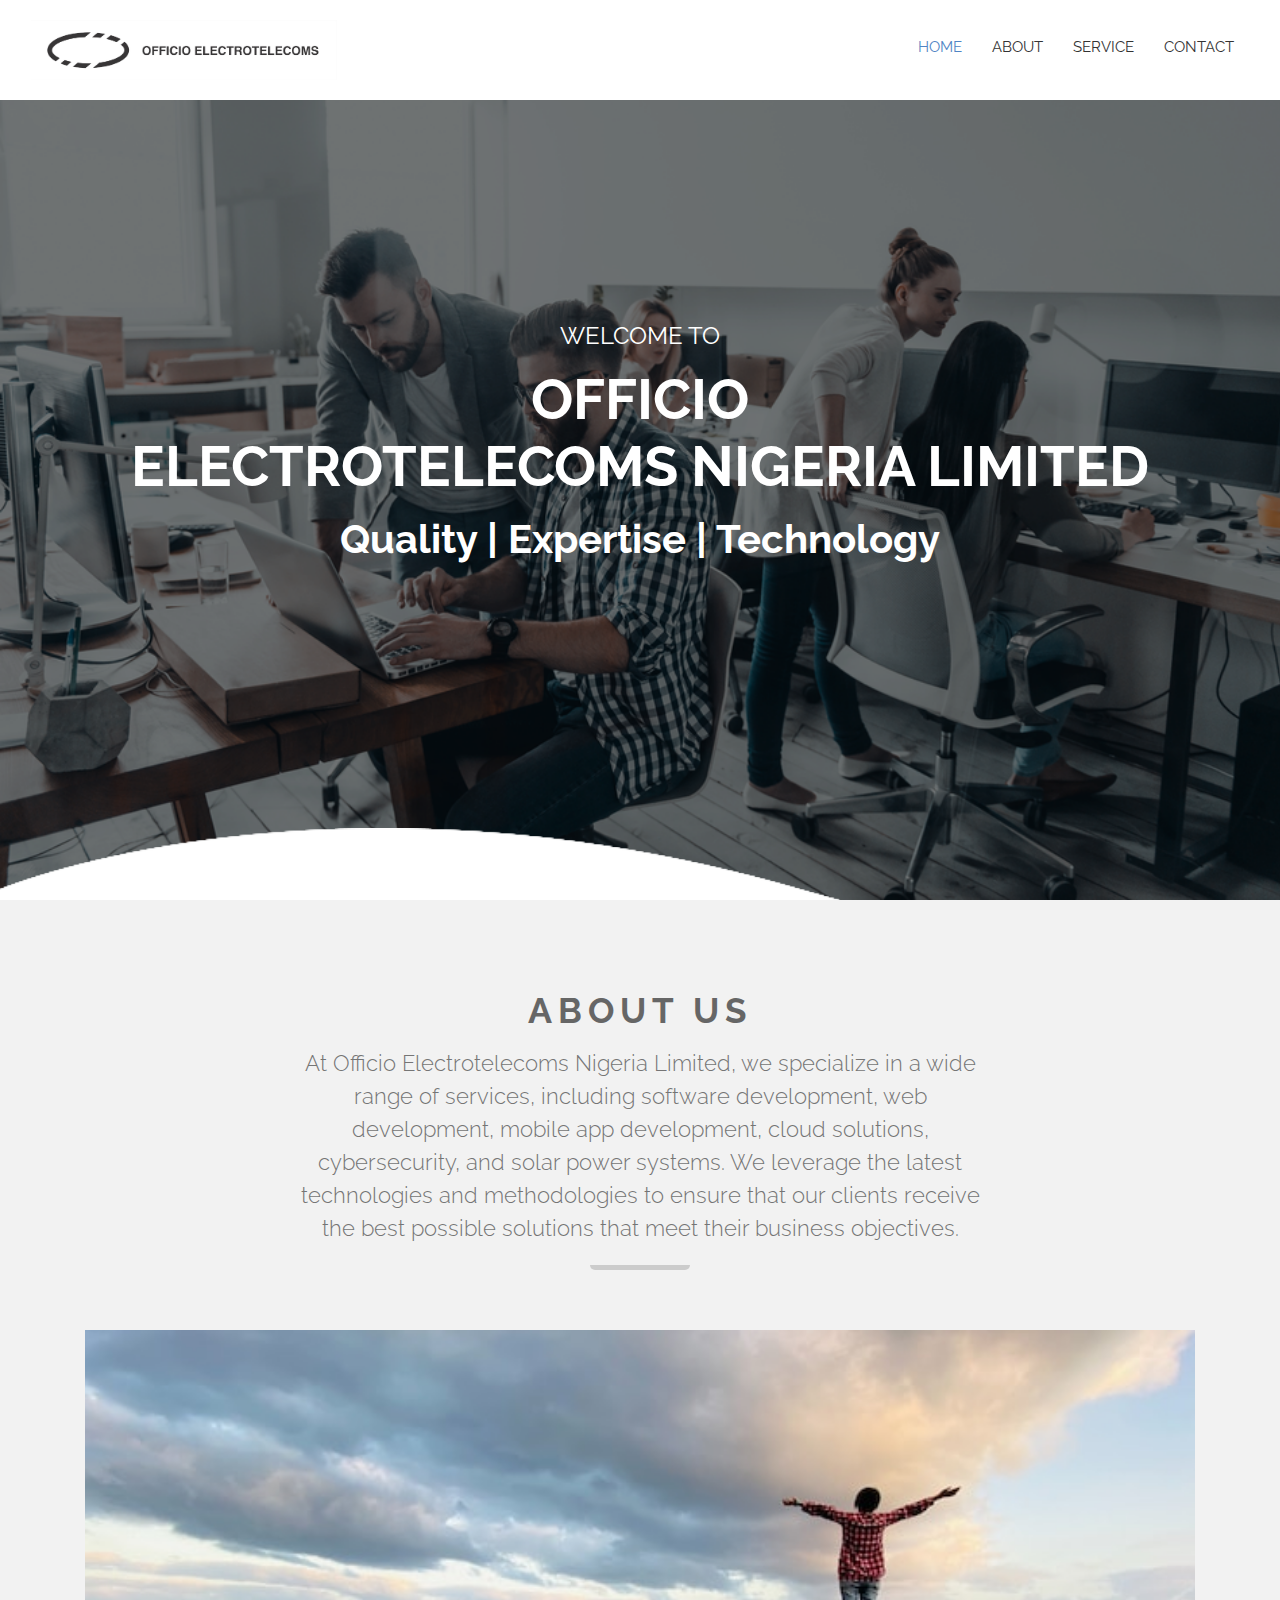
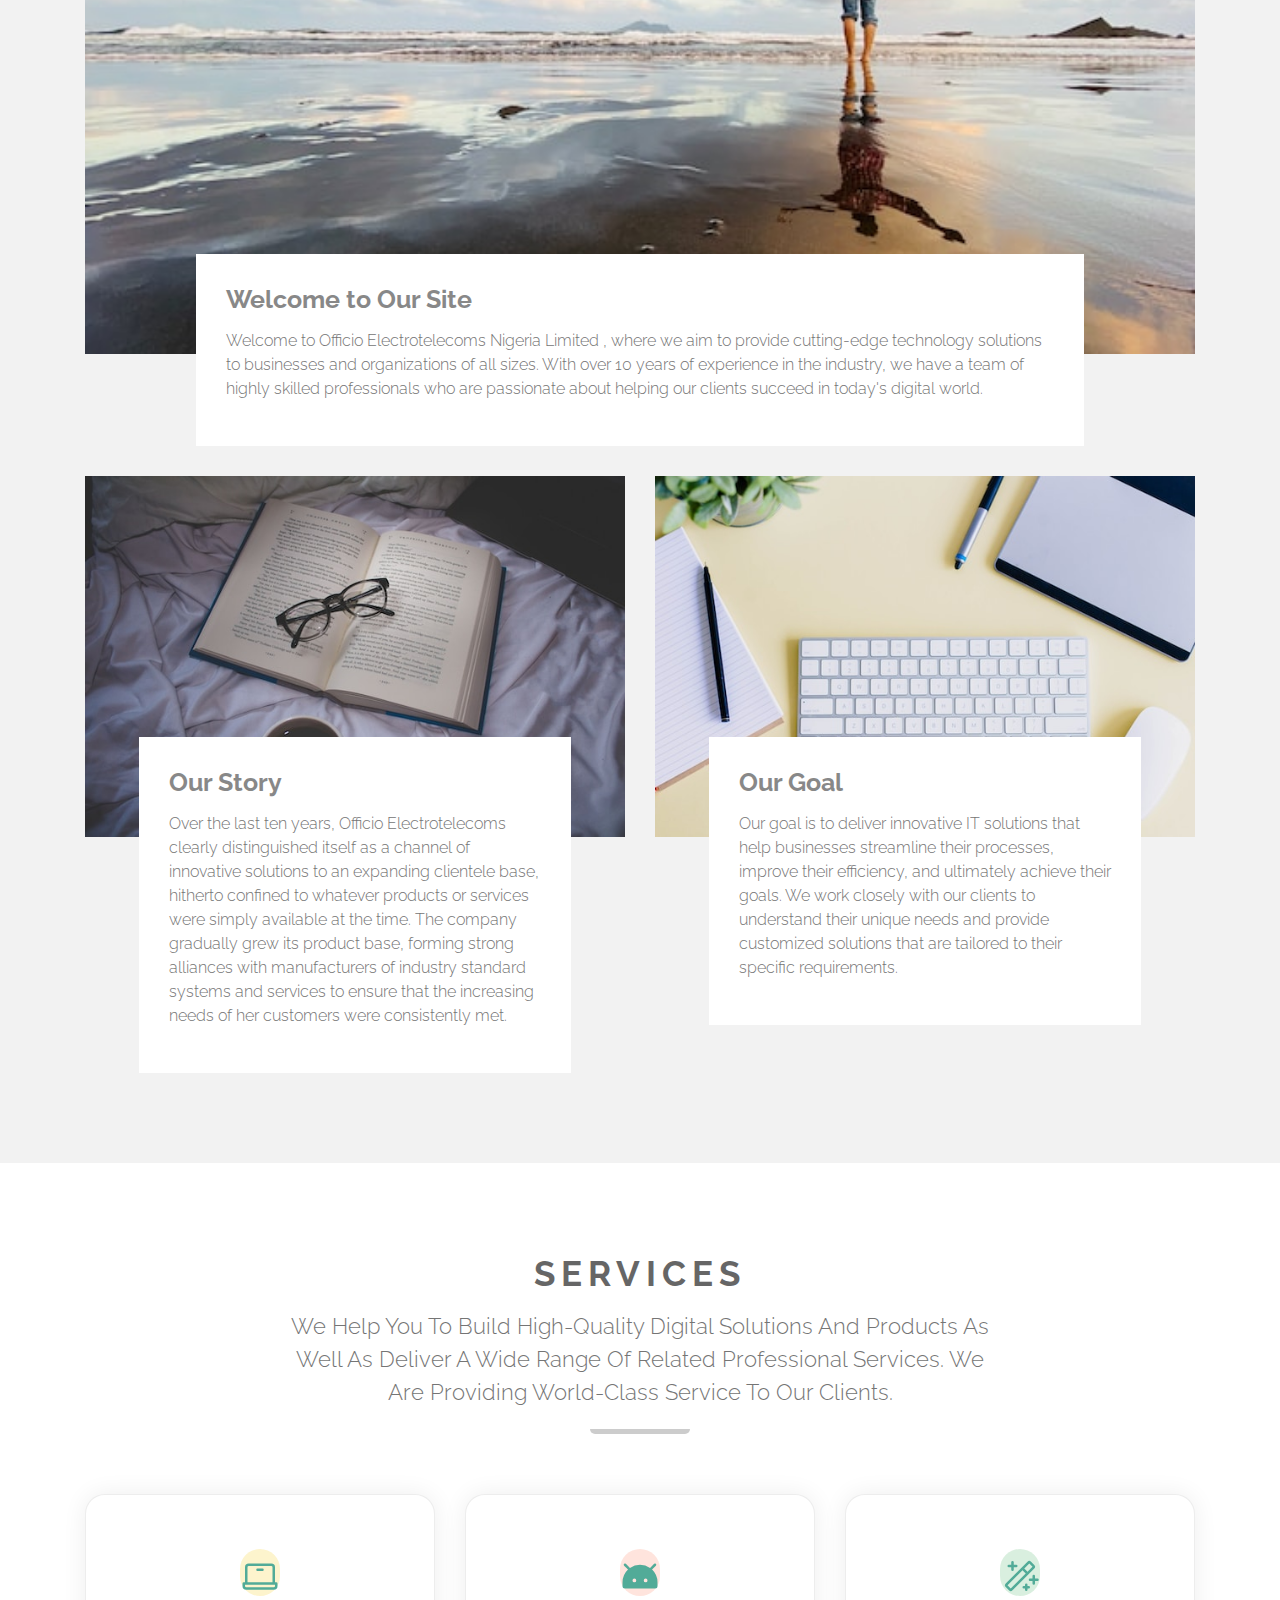
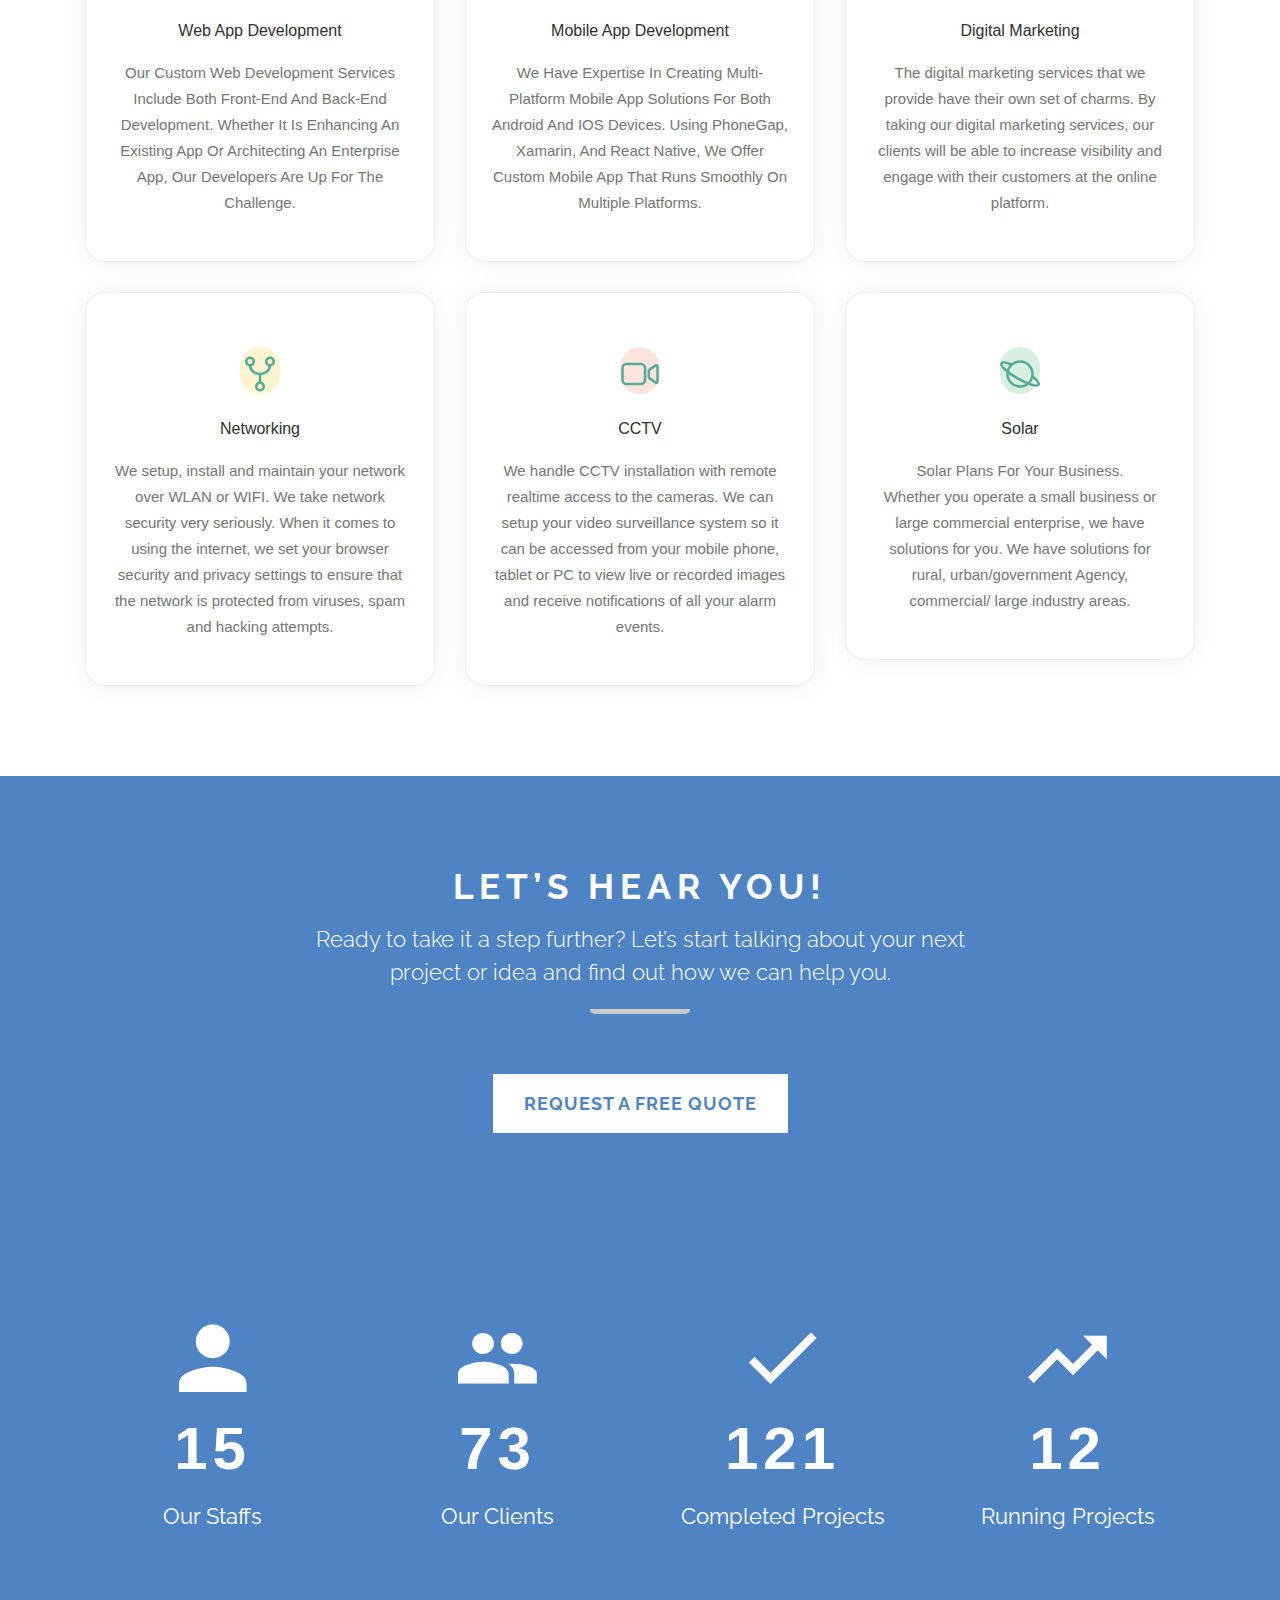
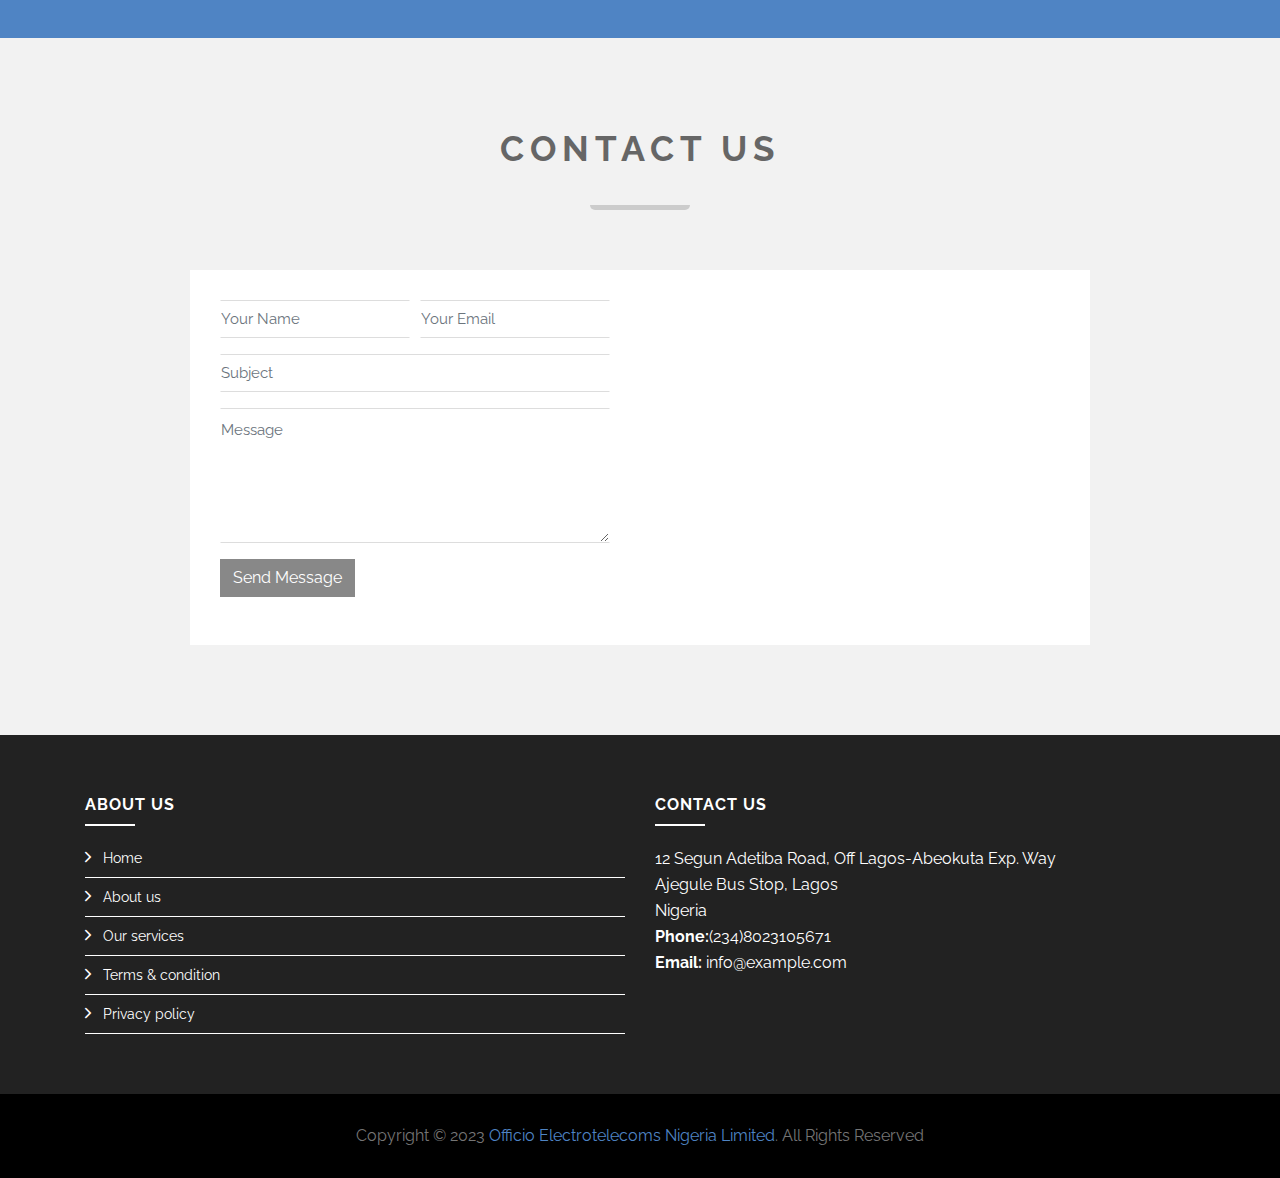
==== index.html @ b206e2f6 "first commit" ====
<!DOCTYPE html>
<html lang="en">
  <head>
    <meta charset="utf-8" />
    <title>Homepage - Officio Electrotelecoms Nigeria Limited</title>
    <meta content="width=device-width, initial-scale=1.0" name="viewport" />
    <meta content="IT Company Website Template" name="keywords" />
    <meta content="IT Company Website Template" name="description" />

    <!-- Favicon -->
    <link href="img/logo1.jpg" rel="icon" />

    <!-- Google Font -->
    <link
      href="https://fonts.googleapis.com/css?family=Raleway:200,300,400,500,600,700,800,900&display=swap"
      rel="stylesheet"
    />

    <!-- Libraries CSS -->
    <link href="lib/bootstrap/css/bootstrap.min.css" rel="stylesheet" />
    <link href="lib/ionicons/css/ionicons.min.css" rel="stylesheet" />
    <link href="lib/owlcarousel/assets/owl.carousel.min.css" rel="stylesheet" />
    <link href="lib/lightbox/css/lightbox.min.css" rel="stylesheet" />

    <!-- Main Stylesheet -->
    <link href="css/style.css" rel="stylesheet" />
  </head>

  <body>
    <!-- Nav Start -->
    <div id="nav">
      <div class="container-fluid">
        <nav class="navbar navbar-expand-md bg-dark navbar-light">
          <a href="index.html" class="navbar-brand">
            <img src="img/logo5.jpg" alt="Logo" />
          </a>
          <button
            type="button"
            class="navbar-toggler"
            data-toggle="collapse"
            data-target="#navbarCollapse"
          >
            <span class="navbar-toggler-icon"></span>
          </button>

          <div
            class="collapse navbar-collapse justify-content-between"
            id="navbarCollapse"
          >
            <div class="navbar-nav ml-auto">
              <a href="index.html" class="nav-item nav-link active">Home</a>
              <a href="about.html" class="nav-item nav-link">About</a>
              <a href="service.html" class="nav-item nav-link">Service</a>
              <!-- <a href="portfolio.html" class="nav-item nav-link">Portfolio</a> -->
              <!-- <a href="pricing.html" class="nav-item nav-link">Pricing</a> -->
              <!-- <div class="nav-item dropdown">
                <a
                  href="#"
                  class="nav-link dropdown-toggle"
                  data-toggle="dropdown"
                  >Pages</a
                >
                <div class="dropdown-menu">
                  <a href="skill.html" class="dropdown-item">Skills</a>
                  <a href="team.html" class="dropdown-item">Team Members</a>
                  <a href="review.html" class="dropdown-item">Reviews</a>
                  <a href="client.html" class="dropdown-item">Clients</a>
                  <a href="single.html" class="dropdown-item">Single Page</a>
                </div>
              </div> -->
              <a href="contact.html" class="nav-item nav-link">Contact</a>
            </div>
          </div>
        </nav>
      </div>
    </div>
    <!-- Nav End -->

    <section id="home" class="home">
      <h4>WELCOME TO</h4>
      <h1>
        OFFICIO <br />
        ELECTROTELECOMS NIGERIA LIMITED
      </h1>
      <h3>Quality | Expertise | Technology</h3>
      <div class="wave wave1"></div>
      <div class="wave wave2"></div>
      <div class="wave wave3"></div>
    </section>

    <!-- Header End-->

    <!-- About Start-->
    <div class="about">
      <div class="container">
        <div class="section-header">
          <h2>About Us</h2>
          <p>
            At Officio Electrotelecoms Nigeria Limited, we specialize in a wide
            range of services, including software development, web development,
            mobile app development, cloud solutions, cybersecurity, and solar
            power systems. We leverage the latest technologies and methodologies
            to ensure that our clients receive the best possible solutions that
            meet their business objectives.
          </p>
        </div>

        <div class="row align-items-center">
          <div class="col-md-12">
            <div class="about-img">
              <img src="img/welcome4.jpg" alt="" class="img-fluid" />
            </div>
            <div class="about-content">
              <h2>Welcome to Our Site</h2>
              <p>
                Welcome to Officio Electrotelecoms Nigeria Limited , where we
                aim to provide cutting-edge technology solutions to businesses
                and organizations of all sizes. With over 10 years of experience
                in the industry, we have a team of highly skilled professionals
                who are passionate about helping our clients succeed in today's
                digital world.
              </p>
            </div>
          </div>
        </div>

        <div class="row">
          <div class="col-md-6">
            <div class="about-img">
              <img src="img/our-story.jpg" alt="" class="img-fluid" />
            </div>
            <div class="about-content">
              <h2>Our Story</h2>
              <p>
                Over the last ten years, Officio Electrotelecoms clearly
                distinguished itself as a channel of innovative solutions to an
                expanding clientele base, hitherto confined to whatever products
                or services were simply available at the time. The company
                gradually grew its product base, forming strong alliances with
                manufacturers of industry standard systems and services to
                ensure that the increasing needs of her customers were
                consistently met.
              </p>
            </div>
          </div>
          <div class="col-md-6">
            <div class="about-img">
              <img src="img/our-goal.jpg" alt="" class="img-fluid" />
            </div>
            <div class="about-content">
              <h2>Our Goal</h2>
              <p>
                Our goal is to deliver innovative IT solutions that help
                businesses streamline their processes, improve their efficiency,
                and ultimately achieve their goals. We work closely with our
                clients to understand their unique needs and provide customized
                solutions that are tailored to their specific requirements.
              </p>
            </div>
          </div>
        </div>
      </div>
    </div>
    <!-- About End -->

    <!-- Service Start -->
    <div class="service">
      <div class="container">
        <div class="section-header">
          <h2>Services</h2>
          <p>
            We Help You To Build High-Quality Digital Solutions And Products As
            Well As Deliver A Wide Range Of Related Professional Services. We
            Are Providing World-Class Service To Our Clients.
          </p>
        </div>
        <div class="row">
          <div class="col-lg-4 col-sm-6">
            <div class="item">
              <span class="icon feature_box_col_one"
                ><img src="/img/laptop.svg" alt=""
              /></span>
              <h6>Web App Development</h6>
              <p>
                Our Custom Web Development Services Include Both Front-End And
                Back-End Development. Whether It Is Enhancing An Existing App Or
                Architecting An Enterprise App, Our Developers Are Up For The
                Challenge.
              </p>
            </div>
          </div>
          <div class="col-lg-4 col-sm-6">
            <div class="item">
              <span class="icon feature_box_col_two"
                ><img src="/img/android-logo-fill.svg" alt=""
              /></span>
              <h6>Mobile App Development</h6>
              <p>
                We Have Expertise In Creating Multi-Platform Mobile App
                Solutions For Both Android And IOS Devices. Using PhoneGap,
                Xamarin, And React Native, We Offer Custom Mobile App That Runs
                Smoothly On Multiple Platforms.
              </p>
            </div>
          </div>
          <div class="col-lg-4 col-sm-6">
            <div class="item">
              <span class="icon feature_box_col_three"
                ><img src="/img/magic-wand.svg" alt=""
              /></span>
              <h6>Digital Marketing</h6>
              <p>
                The digital marketing services that we provide have their own
                set of charms. By taking our digital marketing services, our
                clients will be able to increase visibility and engage with
                their customers at the online platform.
              </p>
            </div>
          </div>
        </div>
        <div class="row">
          <div class="col-lg-4 col-sm-6">
            <div class="item">
              <span class="icon feature_box_col_one"
                ><img src="/img/git-network-outline.svg" alt=""
              /></span>
              <h6>Networking</h6>
              <p>
                We setup, install and maintain your network over WLAN or WIFI.
                We take network security very seriously. When it comes to using
                the internet, we set your browser security and privacy settings
                to ensure that the network is protected from viruses, spam and
                hacking attempts.
              </p>
            </div>
          </div>
          <div class="col-lg-4 col-sm-6">
            <div class="item">
              <span class="icon feature_box_col_two"
                ><img src="/img/videocam-outline.svg" alt=""
              /></span>
              <h6>CCTV</h6>
              <p>
                We handle CCTV installation with remote realtime access to the
                cameras. We can setup your video surveillance system so it can
                be accessed from your mobile phone, tablet or PC to view live or
                recorded images and receive notifications of all your alarm
                events.
              </p>
            </div>
          </div>
          <div class="col-lg-4 col-sm-6">
            <div class="item">
              <span class="icon feature_box_col_three"
                ><img src="/img/planet-outline.svg" alt=""
              /></span>
              <h6>Solar</h6>
              <p>
                Solar Plans For Your Business. <br />
                Whether you operate a small business or large commercial
                enterprise, we have solutions for you. We have solutions for
                rural, urban/government Agency, commercial/ large industry
                areas.
              </p>
            </div>
          </div>
        </div>
      </div>
    </div>

    <!-- Service End -->

    <!-- Call To Action Start -->
    <div class="call-to-action">
      <div class="container text-center">
        <div class="section-header">
          <h2>LET’S HEAR YOU!</h2>
          <p>
            Ready to take it a step further? Let’s start talking about your next
            project or idea and find out how we can help you.
          </p>
        </div>
        <a class="btn" href="#">REQUEST A FREE QUOTE</a>
      </div>
    </div>
    <!-- Call To Action End -->

    <!--Pricing start-->
    <!-- <div class="pricing">
      <div class="container">
        <div class="section-header">
          <h2>Our Pricing</h2>
          <p>
            Pellentesque habitant morbi tristique senectus et netus et malesuada
            fames ac turpis egestas
          </p>
        </div>
        <div class="row">
          <div class="col-md-4">
            <div class="price-content">
              <div class="price-plan">
                <i class="ion-md-home"></i>
                <p class="price-title">Silver</p>
                <h2 class="price-amount">
                  <span>$</span>9<span>.99</span><span> / m</span>
                </h2>
              </div>
              <ul class="price-details">
                <li>
                  <i class="ion-md-checkmark"></i><strong>HTML5</strong> and
                  <strong>CSS3</strong>
                </li>
                <li>
                  <i class="ion-md-checkmark"></i><strong>Bootstrap 4</strong>
                </li>
                <li>
                  <i class="ion-md-checkmark"></i
                  ><strong>Well-commented</strong> code
                </li>
                <li>
                  <i class="ion-md-close"></i
                  ><strong>IonIcons</strong> integrated
                </li>
                <li>
                  <i class="ion-md-close"></i>Free
                  <strong>Google Font</strong> integrated
                </li>
                <li>
                  <i class="ion-md-close"></i><strong>Responsive</strong> design
                </li>
              </ul>
              <a href="#" class="btn mian-btn price-btn">Buy Now</a>
            </div>
          </div>
          <div class="col-md-4">
            <div class="price-content features-price">
              <div class="price-plan">
                <i class="ion-md-star"></i>
                <p class="price-title">Gold</p>
                <h2 class="price-amount">
                  <span>$</span>19<span>.99</span><span> / m</span>
                </h2>
              </div>
              <ul class="price-details">
                <li>
                  <i class="ion-md-checkmark"></i><strong>HTML5</strong> and
                  <strong>CSS3</strong>
                </li>
                <li>
                  <i class="ion-md-checkmark"></i><strong>Bootstrap 4</strong>
                </li>
                <li>
                  <i class="ion-md-checkmark"></i
                  ><strong>Well-commented</strong> code
                </li>
                <li>
                  <i class="ion-md-checkmark"></i
                  ><strong>IonIcons</strong> integrated
                </li>
                <li>
                  <i class="ion-md-checkmark"></i>Free
                  <strong>Google Font</strong> integrated
                </li>
                <li>
                  <i class="ion-md-close"></i><strong>Responsive</strong> design
                </li>
              </ul>
              <a href="#" class="btn mian-btn price-btn features-price-btn"
                >Buy Now</a
              >
            </div>
          </div>
          <div class="col-md-4">
            <div class="price-content">
              <div class="price-plan">
                <i class="ion-md-gift"></i>
                <p class="price-title">Platinum</p>
                <h2 class="price-amount">
                  <span>$</span>29<span>.99</span><span> / m</span>
                </h2>
              </div>
              <ul class="price-details">
                <li>
                  <i class="ion-md-checkmark"></i><strong>HTML5</strong> and
                  <strong>CSS3</strong>
                </li>
                <li>
                  <i class="ion-md-checkmark"></i><strong>Bootstrap 4</strong>
                </li>
                <li>
                  <i class="ion-md-checkmark"></i
                  ><strong>Well-commented</strong> code
                </li>
                <li>
                  <i class="ion-md-checkmark"></i
                  ><strong>IonIcons</strong> integrated
                </li>
                <li>
                  <i class="ion-md-checkmark"></i>Free
                  <strong>Google Font</strong> integrated
                </li>
                <li>
                  <i class="ion-md-checkmark"></i
                  ><strong>Responsive</strong> design
                </li>
              </ul>
              <a href="#" class="btn mian-btn price-btn">Buy Now</a>
            </div>
          </div>
        </div>
      </div>
    </div> -->
    <!--Pricing End-->

    <!-- Skills Start-->
    <div></div>
    <!-- Skills End-->

    <!-- Counters Start-->
    <div class="counters">
      <div class="container">
        <div class="row">
          <div class="col-lg-3 col-6 text-center">
            <i class="ion-md-person"></i>
            <h2 data-toggle="counter-up">15</h2>
            <p>Our Staffs</p>
          </div>

          <div class="col-lg-3 col-6 text-center">
            <i class="ion-md-people"></i>
            <h2 data-toggle="counter-up">73</h2>
            <p>Our Clients</p>
          </div>

          <div class="col-lg-3 col-6 text-center">
            <i class="ion-md-checkmark"></i>
            <h2 data-toggle="counter-up">121</h2>
            <p>Completed Projects</p>
          </div>

          <div class="col-lg-3 col-6 text-center">
            <i class="ion-md-trending-up"></i>
            <h2 data-toggle="counter-up">12</h2>
            <p>Running Projects</p>
          </div>
        </div>
      </div>
    </div>
    <!-- Counters End-->

    <!-- Portfolio Start -->
    <!-- <div class="portfolio">
      <div class="container">
        <div class="section-header">
          <h2>Our Portfolio</h2>
        </div>

        <div class="row portfolio-container">
          <div class="col-lg-4 col-md-6 portfolio-item">
            <div class="portfolio-img">
              <img
                src="img/portfolio-1.jpg"
                class="img-fluid"
                alt="Portfolio"
              />
              <a
                href="img/portfolio-1.jpg"
                data-lightbox="portfolio"
                data-title="Lorem ipsum dolor"
                class="link-preview"
                title="Preview"
                ><i class="ion-md-eye"></i
              ></a>
              <a href="" class="link-details" title="More Details"
                ><i class="ion-md-open"></i
              ></a>
            </div>

            <div class="portfolio-info">
              <h3>Lorem ipsum dolor</h3>
              <p>Web Design</p>
            </div>
          </div>

          <div class="col-lg-4 col-md-6 portfolio-item">
            <div class="portfolio-img">
              <img
                src="img/portfolio-2.jpg"
                class="img-fluid"
                alt="Portfolio"
              />
              <a
                href="img/portfolio-2.jpg"
                class="link-preview"
                data-lightbox="portfolio"
                data-title="Nulla ullamcorper pharetra"
                title="Preview"
                ><i class="ion-md-eye"></i
              ></a>
              <a href="" class="link-details" title="More Details"
                ><i class="ion-md-open"></i
              ></a>
            </div>

            <div class="portfolio-info">
              <h3>Nulla ullamcorper pharetra</h3>
              <p>Web Development</p>
            </div>
          </div>

          <div class="col-lg-4 col-md-6 portfolio-item">
            <div class="portfolio-img">
              <img
                src="img/portfolio-3.jpg"
                class="img-fluid"
                alt="Portfolio"
              />
              <a
                href="img/portfolio-3.jpg"
                class="link-preview"
                data-lightbox="portfolio"
                data-title="Phasellus eget dictum"
                title="Preview"
                ><i class="ion-md-eye"></i
              ></a>
              <a href="" class="link-details" title="More Details"
                ><i class="ion-md-open"></i
              ></a>
            </div>

            <div class="portfolio-info">
              <h3>Phasellus eget dictum</h3>
              <p>App Design</p>
            </div>
          </div>

          <div class="col-lg-4 col-md-6 portfolio-item">
            <div class="portfolio-img">
              <img
                src="img/portfolio-4.jpg"
                class="img-fluid"
                alt="Portfolio"
              />
              <a
                href="img/portfolio-4.jpg"
                data-lightbox="portfolio"
                data-title="Lorem ipsum dolor"
                class="link-preview"
                title="Preview"
                ><i class="ion-md-eye"></i
              ></a>
              <a href="" class="link-details" title="More Details"
                ><i class="ion-md-open"></i
              ></a>
            </div>

            <div class="portfolio-info">
              <h3>Donec mattis vestibulum</h3>
              <p>App Development</p>
            </div>
          </div>

          <div class="col-lg-4 col-md-6 portfolio-item">
            <div class="portfolio-img">
              <img
                src="img/portfolio-5.jpg"
                class="img-fluid"
                alt="Portfolio"
              />
              <a
                href="img/portfolio-5.jpg"
                class="link-preview"
                data-lightbox="portfolio"
                data-title="Nulla ullamcorper pharetra"
                title="Preview"
                ><i class="ion-md-eye"></i
              ></a>
              <a href="" class="link-details" title="More Details"
                ><i class="ion-md-open"></i
              ></a>
            </div>

            <div class="portfolio-info">
              <h3>Pellentesque ullamcorper</h3>
              <p>Web Design</p>
            </div>
          </div>

          <div class="col-lg-4 col-md-6 portfolio-item">
            <div class="portfolio-img">
              <img
                src="img/portfolio-6.jpg"
                class="img-fluid"
                alt="Portfolio"
              />
              <a
                href="img/portfolio-6.jpg"
                class="link-preview"
                data-lightbox="portfolio"
                data-title="Phasellus eget dictum"
                title="Preview"
                ><i class="ion-md-eye"></i
              ></a>
              <a href="" class="link-details" title="More Details"
                ><i class="ion-md-open"></i
              ></a>
            </div>

            <div class="portfolio-info">
              <h3>Sed pretium sapien</h3>
              <p>Web Development</p>
            </div>
          </div>
        </div>
      </div>
    </div> -->
    <!-- Portfolio End -->

    <!-- Team Start -->
    <!-- <div class="team">
      <div class="container">
        <div class="section-header">
          <h2>TEAM</h2>
        </div>

        <div class="row">
          <div class="col-lg-4 col-sm-12 team-item">
            <div class="team-img">
              <img src="img/Adewusi.jpg" class="img-fluid" alt="Team Member" />
            </div>
            <div class="team-info">
              <h3>ADEWUSI MUSE</h3>
              <p>MD/CEO</p>
            </div>
          </div>

          <div class="col-lg-4 col-sm-12 team-item">
            <div class="team-img">
              <img src="img/team-8.jpg" class="img-fluid" alt="Team Member" />
            </div>
            <div class="team-info">
              <h3>David R. Bernard</h3>
              <p>CHAIRMAN</p>
            </div>
          </div>

          <div class="col-lg-4 col-sm-12 team-item">
            <div class="team-img">
              <img src="img/team-10.jpg" class="img-fluid" alt="Team Member" />
            </div>
            <div class="team-info">
              <h3>Dana A. Thomas</h3>
              <p>NON-EXECUTIVE DIRECTOR</p>
            </div>
          </div>
        </div>
      </div>
    </div> -->
    <!-- Team End -->

    <!-- Testimonials Start -->
    <!-- <div class="testimonials">
      <div class="container">
        <div class="section-header">
          <h2>Reviews</h2>
          <p>
            Lorem ipsum dolor sit amet, consectetur adipiscing elit.
            Pellentesque ac lacus eget nunc imperdiet
          </p>
        </div>

        <div class="owl-carousel testimonials-carousel">
          <div class="testimonial-item row align-items-center">
            <div class="testimonial-img">
              <img src="img/testimonial-1.jpg" alt="Testimonial image" />
            </div>
            <div class="testimonial-text">
              <h3>Anna M. Brzezinski</h3>
              <h4>businesswoman</h4>
              <p>
                Lorem ipsum dolor sit amet consectetur adipiscing elit. Maecenas
                dictum vel
              </p>
            </div>
          </div>
          <div class="testimonial-item row align-items-center">
            <div class="testimonial-img">
              <img src="img/testimonial-2.jpg" alt="Testimonial image" />
            </div>
            <div class="testimonial-text">
              <h3>Shirley H. Lee</h3>
              <h4>businesswoman</h4>
              <p>
                Lorem ipsum dolor sit amet consectetur adipiscing elit. Maecenas
                dictum vel
              </p>
            </div>
          </div>
          <div class="testimonial-item row align-items-center">
            <div class="testimonial-img">
              <img src="img/testimonial-3.jpg" alt="Testimonial image" />
            </div>
            <div class="testimonial-text">
              <h3>Kerry E. Thomas</h3>
              <h4>businesswoman</h4>
              <p>
                Lorem ipsum dolor sit amet consectetur adipiscing elit. Maecenas
                dictum vel
              </p>
            </div>
          </div>
          <div class="testimonial-item row align-items-center">
            <div class="testimonial-img">
              <img src="img/testimonial-4.jpg" alt="Testimonial image" />
            </div>
            <div class="testimonial-text">
              <h3>Kerry E. Thomas</h3>
              <h4>businesswoman</h4>
              <p>
                Lorem ipsum dolor sit amet consectetur adipiscing elit. Maecenas
                dictum vel
              </p>
            </div>
          </div>
          <div class="testimonial-item row align-items-center">
            <div class="testimonial-img">
              <img src="img/testimonial-5.jpg" alt="Testimonial image" />
            </div>
            <div class="testimonial-text">
              <h3>Kerry E. Thomas</h3>
              <h4>businesswoman</h4>
              <p>
                Lorem ipsum dolor sit amet consectetur adipiscing elit. Maecenas
                dictum vel
              </p>
            </div>
          </div>
        </div>
      </div>
    </div> -->
    <!-- Testimonials End -->

    <!-- Clients Start -->
    <!-- <div class="clients">
      <div class="container">
        <div class="section-header">
          <h2>Our Clients</h2>
          <p>
            Lorem ipsum dolor sit amet, consectetur adipiscing elit.
            Pellentesque ac lacus eget nunc imperdiet
          </p>
        </div>

        <div class="owl-carousel clients-carousel">
          <img src="img/client-1.jpg" alt="Client Logo" />
          <img src="img/client-2.jpg" alt="Client Logo" />
          <img src="img/client-3.jpg" alt="Client Logo" />
          <img src="img/client-4.jpg" alt="Client Logo" />
          <img src="img/client-5.jpg" alt="Client Logo" />
          <img src="img/client-6.jpg" alt="Client Logo" />
          <img src="img/client-7.jpg" alt="Client Logo" />
          <img src="img/client-8.jpg" alt="Client Logo" />
        </div>
      </div>
    </div> -->
    <!-- Clients End -->

    <!-- Contact Start -->
    <div class="contact">
      <div class="container">
        <div class="section-header">
          <h2>Contact Us</h2>
        </div>

        <div class="row">
          <div class="col-md-6">
            <div class="form">
              <form class="contactForm">
                <div class="form-row">
                  <div class="form-group col-sm-6">
                    <input
                      type="text"
                      class="form-control"
                      placeholder="Your Name"
                    />
                  </div>
                  <div class="form-group col-sm-6">
                    <input
                      type="email"
                      class="form-control"
                      placeholder="Your Email"
                    />
                  </div>
                </div>
                <div class="form-group">
                  <input
                    type="text"
                    class="form-control"
                    placeholder="Subject"
                  />
                </div>
                <div class="form-group">
                  <textarea
                    class="form-control"
                    rows="5"
                    placeholder="Message"
                  ></textarea>
                </div>
                <div>
                  <button class="btn" type="submit">Send Message</button>
                </div>
              </form>
            </div>
          </div>
          <div class="col-md-6">
            <div class="map">
              <iframe
                src="https://www.google.com/maps/embed?pb=!1m18!1m12!1m3!1d26361250.667320687!2d-113.75533773453304!3d36.24128894212527!2m3!1f0!2f0!3f0!3m2!1i1024!2i768!4f13.1!3m3!1m2!1s0x54eab584e432360b%3A0x1c3bb99243deb742!2sUnited%20States!5e0!3m2!1sen!2sbd!4v1574923227698!5m2!1sen!2sbd"
                frameborder="0"
                style="border: 0"
                allowfullscreen=""
              ></iframe>
            </div>
          </div>
        </div>
      </div>
    </div>
    <!-- Contact End -->

    <!-- Footer Start -->
    <div class="footer">
      <div class="footer-top">
        <div class="container">
          <div class="row">
            <div class="col-lg- col-md-6 footer-links">
              <h4>About Us</h4>
              <ul>
                <li>
                  <i class="ion-ios-arrow-forward"></i> <a href="#">Home</a>
                </li>
                <li>
                  <i class="ion-ios-arrow-forward"></i> <a href="#">About us</a>
                </li>
                <li>
                  <i class="ion-ios-arrow-forward"></i>
                  <a href="#">Our services</a>
                </li>
                <li>
                  <i class="ion-ios-arrow-forward"></i>
                  <a href="#">Terms & condition</a>
                </li>
                <li>
                  <i class="ion-ios-arrow-forward"></i>
                  <a href="#">Privacy policy</a>
                </li>
              </ul>
            </div>

            <div class="col-lg-6 col-md-6 footer-contact">
              <h4>Contact Us</h4>
              <p style="text-align: left">
                12 Segun Adetiba Road, Off Lagos-Abeokuta Exp. Way<br />
                Ajegule Bus Stop, Lagos<br />
                Nigeria <br />
                <strong>Phone:</strong>(234)8023105671<br />
                <strong>Email:</strong> info@example.com<br />
              </p>
            </div>
          </div>
        </div>
      </div>

      <div class="container">
        <div class="row align-items-center">
          <div class="col-md-12 copyright text-center">
            Copyright &copy; 2023
            <a href="#">Officio Electrotelecoms Nigeria Limited</a>. All Rights
            Reserved
          </div>
        </div>
      </div>
    </div>
    <!-- Footer End -->

    <a href="#" class="back-to-top"><i class="ion-ios-arrow-up"></i></a>

    <!-- Libraries JS -->
    <script src="lib/jquery/jquery.min.js"></script>
    <script src="lib/jquery/jquery-migrate.min.js"></script>
    <script src="lib/bootstrap/js/bootstrap.bundle.min.js"></script>
    <script src="lib/easing/easing.min.js"></script>
    <script src="lib/waypoints/waypoints.min.js"></script>
    <script src="lib/counterup/counterup.min.js"></script>
    <script src="lib/owlcarousel/owl.carousel.min.js"></script>
    <script src="lib/lightbox/js/lightbox.min.js"></script>

    <!-- Main Javascript -->
    <script src="js/main.js"></script>
  </body>
</html>
---- css/style.css ----
/**************************************/
/************ General CSS *************/
/**************************************/
body {
  color: #757575;
  font-family: "Raleway", sans-serif;
  background: #ffffff;
}

a {
  color: #4f84c4;
  transition: 0.3s;
}

a:hover,
a:active,
a:focus {
  color: #666666;
  outline: none;
  text-decoration: none;
}

p {
  color: #757575;
  padding: 0;
  margin: 0 0 15px 0;
}

h1,
h2,
h3,
h4,
h5,
h6 {
  font-weight: 700;
  color: #888888;
  margin: 0 0 15px 0;
  padding: 0;
}

h4,
h5,
h6 {
  font-weight: 400;
}

.mt-100 {
  margin-top: 100px;
}

/**************************************/
/********** Back to Top CSS ***********/
/**************************************/
.back-to-top {
  position: fixed;
  display: none;
  background: #4f84c4;
  color: #ffffff;
  width: 45px;
  height: 45px;
  text-align: center;
  line-height: 1;
  font-size: 44px;
  right: 15px;
  bottom: 15px;
  transition: background 0.3s;
  z-index: 9;
}

.back-to-top i {
  color: #ffffff;
}

/**************************************/
/************** Nav CSS ***************/
/**************************************/
#nav {
  position: fixed;
  top: 0;
  width: 100%;
  height: 100px;
  padding: 20px 0;
  z-index: 999;
}

#nav.nav-sticky {
  height: 40px;
  padding: 8px 0;
  box-shadow: 0 2px 5px rgba(0, 0, 0, 0.3);
  transition: all 0.3s;
}

#nav .navbar {
  height: 100%;
  background: transparent !important;
}

#nav .navbar-brand {
  padding: 0;
}

#nav .navbar-brand img {
  position: absolute;
  max-height: 60px;
  margin-top: -27px;
  transition: all 0.5s;
}

#nav.nav-sticky .navbar-brand img {
  position: absolute;
  max-height: 50px;
  margin-top: -25px;
  transition: all 0.5s;
}

#nav .nav-link,
#nav .nav-link:focus,
#nav .nav-link:hover,
#nav .nav-link.active {
  color: #333;
}

#nav .nav-link:hover,
#nav .nav-link.active {
  color: #4f84c4;
  background: #ffffff;
  transition: none;
}

#nav .dropdown-menu {
  margin-top: 0;
  border: 0;
  border-radius: 0;
  background: #f8f9fa;
}

@media (min-width: 768px) {
  #nav,
  #nav .navbar {
    background: #fff !important;
  }

  #nav a.nav-link {
    padding: 8px 15px;
    font-size: 15px;
    text-transform: uppercase;
  }
}

@media (max-width: 768px) {
  #nav {
    height: 50px;
    margin-bottom: 120px;
  }

  #nav,
  #nav .navbar {
    /* height: 50px; */
    background: #fff !important;
  }

  #nav a.nav-link {
    padding: 5px;
  }

  #nav .dropdown-menu {
    box-shadow: none;
  }

  #nav .container-fluid {
    padding: 0;
  }
}

/**************************************/
/************* Header CSS *************/
/**************************************/
.header {
  position: relative;
  width: 100%;
  background: #ffffff;
  margin-top: 100px;
}

.header .carousel-item {
  position: relative;
  width: 100%;
  overflow: hidden;
}

.header .carousel-img {
  text-align: center;
}

.header .carousel-img img {
  max-width: 100%;
  max-height: 100%;
}

.header .carousel-content {
  padding: 30px;
  text-align: center;
}

.header .carousel-content h2 {
  color: #4f84c4;
  font-size: 45px;
  font-weight: 700;
  letter-spacing: 3px;
  text-transform: capitalize;
}

.header .carousel-content p {
  color: #353535;
  font-size: 22px;
  font-weight: 500;
  letter-spacing: 1px;
  margin-bottom: 25px;
}

.header .carousel-content .btn {
  padding: 12px 30px;
  color: #ffffff;
  border-radius: 0;
  background: #4f84c4;
}

.header .carousel-content .btn:hover {
  background: #888888;
}

.carousel-control-next i,
.carousel-control-prev i {
  color: #888888;
  font-size: 45px;
}

.carousel-indicators li {
  width: 20px;
  height: 0px;
  background: #888888;
}

.home {
  min-height: 100vh;
  width: 100vw;
  background-image: url(/img/img1.jpg);
  background-size: cover;
  display: flex;
  align-items: center;
  justify-content: center;
  flex-flow: column;
  text-align: center;
  padding: 0 2rem;
  position: relative;
  overflow: hidden !important;
}

.home h1 {
  color: #fff;
  font-size: 3.5rem;
}

.home h3 {
  color: #fff;
  font-size: 2.5rem;
}

.home h4 {
  color: #fff;
}

.home .wave {
  position: absolute;
  bottom: -0.5rem;
  left: 0;
  height: 5rem;
  width: 100%;
  background: url(/img/wave.png);
  background-size: 100rem 11rem;
  animation: waves 8s linear infinite;
  background-repeat: repeat-x;
}

.home .wave2 {
  animation-direction: reverse;
  animation-duration: 6s;
  opacity: 0.3;
}

.home .wave3 {
  animation-duration: 4s;
  opacity: 0.5;
}

@media (max-width: 768px) {
  .home {
    padding: 2rem;
  }

  .home h1 {
    color: #fff;
    font-size: 2.3rem;
  }

  .home h3 {
    color: #fff;
    font-size: 1.2rem;
    margin-top: 1rem;
  }
}

@keyframes waves {
  0% {
    background-position-x: 0;
  }
  100% {
    background-position-x: 100rem;
  }
}

/**************************************/
/******** Section Header CSS **********/
/**************************************/
.section-header {
  position: relative;
  max-width: 700px;
  margin: 0 auto 60px auto;
  padding-bottom: 25px;
}

.section-header h2 {
  color: #666666;
  font-size: 35px;
  font-weight: 700;
  text-transform: uppercase;
  letter-spacing: 6px;
  text-align: center;
}

.section-header::after {
  content: "";
  position: absolute;
  display: inline-block;
  width: 100px;
  height: 5px;
  background: #cccccc;
  border-radius: 0 0 5px 5px;
  bottom: 0;
  left: calc(50% - 50px);
}

.section-header p {
  font-size: 22px;
  font-weight: 300;
  text-align: center;
  margin: 0;
}

/**************************************/
/********* About + Single CSS *********/
/**************************************/
.about,
.single {
  position: relative;
  padding: 90px 0 60px 0;
  background: #f2f2f2;
}

.about .col-md-12,
.about .col-md-6,
.single .col-md-12,
.single .col-md-6 {
  margin-bottom: 30px;
}

.about .about-img,
.single .single-img {
  position: relative;
  overflow: hidden;
}

.about .about-img img,
.single .single-img img {
  width: 100%;
}

.about .about-content,
.single .single-content {
  position: relative;
  width: 80%;
  margin: -100px auto 0 auto;
  padding: 30px;
  background: #ffffff;
}

.about .about-content h2,
.single .single-content h2 {
  font-size: 25px;
  font-weight: 700;
}

.about .about-content p,
.single .single-content p {
  font-size: 16px;
  font-weight: 300;
}

.about .btn,
.single .btn {
  font-size: 14px;
  letter-spacing: 1px;
  color: #ffffff;
  background: #999999;
  border-radius: 0;
}

.about .btn:hover,
.single .btn:hover {
  background: #4f84c4;
}

/**************************************/
/************ Services CSS ************/
/**************************************/
.service {
  background: #ffffff;
  padding: 90px 0 60px 0;
  text-align: center;
}

.service .service-item {
  position: relative;
  width: 100%;
  text-align: center;
  margin-bottom: 30px;
}

.service .service-icon {
  position: relative;
  width: 100%;
  padding: 30px 15px;
  background: #4f84c4;
}

.service .service-icon i {
  font-size: 90px;
  line-height: 0;
  color: #ffffff;
}

.service .service-detail {
  position: relative;
  width: 100%;
  padding: 30px 15px;
  background: #f2f2f2;
}

.service .service-detail h4,
.service .service-detail h4 a {
  font-size: 18px;
  font-weight: 700;
  line-height: 24px;
  letter-spacing: 1px;
  text-transform: capitalize;
}

.service .service-detail p {
  margin: 0;
}

/* services 2 */

.item {
  background: #fff;
  text-align: center;
  padding: 30px 25px;
  box-shadow: 0 0 25px rgba(0, 0, 0, 0.07);
  border-radius: 20px;
  margin-bottom: 30px;
  border: 1px solid rgba(0, 0, 0, 0.07);
  -webkit-transition: all 0.7s ease 0s;
  transition: all 0.7 ease 0s;
}
.item:hover {
  background-image: linear-gradient(to bottom right, #66ffcc 0%, #ffccff 100%);
  background-position: right;
  transition: background-position 3s;
  box-shadow: 0 1px 1px 0 rgba(0, 0, 0, 0.2);
  -webkit-transition: all 0.5s ease 0s;
  transition: all 0.7s ease 0s;
}
.item:hover .item,
.item:hover span.icon {
  background: #fff;
  border-radius: 10px;
  -webkit-transition: all 0.5s ease 0s;
  transition: all 0.5s ease 0s;
}
.item:hover h6,
.item:hover p {
  color: #2b6777;
  -webkit-transition: all 0.5s ease 0s;
  transition: all 0.5s ease 0s;
}
.item .icon {
  font-size: 40px;
  margin-bottom: 25px;
  color: yellow;
  width: 90px;
  height: 90px;
  line-height: 96px;
  border-radius: 50px;
}

.item .icon img {
  width: 40px;
  height: 40px;
}

.item .feature_box_col_one {
  background: rgba(247, 198, 5, 0.2);
  color: #52ab98;
}
.item .feature_box_col_two {
  background: rgba(255, 77, 28, 0.15);
  color: #52ab98;
}
.item .feature_box_col_three {
  background: rgba(0, 147, 38, 0.15);
  color: #52ab98;
}
.item .feature_box_col_four {
  background: rgba(0, 108, 255, 0.15);
  color: #52ab98;
}
.item .feature_box_col_five {
  background: rgba(146, 39, 255, 0.15);
  color: #52ab98;
}
.item .feature_box_col_six {
  background: rgba(23, 39, 246, 0.15);
  color: #52ab98;
}
.item p {
  font-size: 15px;
  font-family: "Varela Round", Arial, "Helvetica Neue", Helvetica, sans-serif;
  line-height: 26px;
}
.item h6 {
  margin-bottom: 20px;
  font-family: "Varela Round", Arial, "Helvetica Neue", Helvetica, sans-serif;
  color: #2f2f2f;
}

/**************************************/
/********* Call To Action CSS *********/
/**************************************/
.call-to-action {
  position: relative;
  padding: 90px 0;
  background: #4f84c4;
}

.call-to-action .container {
  max-width: 700px;
}

.call-to-action .section-header h2 {
  color: #ffffff;
}

.call-to-action .section-header::before {
  background: #ffffff;
}

.call-to-action .section-header p {
  color: #ffffff;
}

.call-to-action .btn {
  padding: 15px 30px;
  color: #4f84c4;
  font-weight: 700;
  font-size: 18px;
  letter-spacing: 1px;
  text-transform: uppercase;
  background: #ffffff;
  border-radius: 0;
  transition: 0.3s;
}

.call-to-action .btn:hover {
  color: #ffffff;
  background: #353535;
}

/**************************************/
/************* Pricing CSS ************/
/**************************************/
.pricing {
  background: #f2f2f2;
  padding: 90px 0 60px 0;
}

.pricing .price-content {
  position: relative;
  background: #ffffff;
  text-align: center;
  margin-bottom: 30px;
}

.pricing .price-plan {
  display: block;
  background: #353535;
  margin: 0 0 30px;
  padding: 20px 0;
}

.pricing .price-plan i {
  color: #ffffff;
  font-size: 60px;
  line-height: 80px;
}

.pricing .price-title {
  display: block;
  color: #ffffff;
  font-size: 30px;
  letter-spacing: 2px;
  margin-bottom: 10px;
}

.pricing .price-amount {
  position: relative;
  font-family: "Arial, Helvetica", sans-serif;
  color: #ffffff;
  font-size: 60px;
  font-weight: 900;
  margin: 0;
  text-transform: uppercase;
}

.pricing .price-amount span {
  color: #ffffff;
  font-size: 22px;
  font-weight: 400;
  text-transform: lowercase;
}

.pricing .price-amount span:first-child {
  position: relative;
  top: -27px;
  left: -5px;
}

.pricing .price-date {
  color: #ffffff;
  font-size: 12px;
  margin-top: 5px;
  text-transform: uppercase;
  margin-bottom: 0;
}

.pricing .price-details {
  font-size: 16px;
  list-style: none;
  text-align: left;
}

.pricing .price-details li {
  padding: 5px 0;
}

.pricing .price-details li i.ion-md-checkmark {
  color: #4f84c4;
  margin-right: 8px;
}

.pricing .price-details li i.ion-md-close {
  color: #ea4335;
  margin-right: 10px;
}

.pricing .btn {
  color: #ffffff;
  padding: 10px 30px;
  text-transform: uppercase;
  border: none;
  border-radius: 0;
}

.pricing .price-btn {
  margin-top: 10px;
  margin-bottom: 30px;
  background: #353535;
  color: #ffffff;
}

.pricing .price-btn:hover {
  background: #4f84c4;
}

.pricing .features-price-btn {
  background: #4f84c4;
}

.pricing .features-price-btn:hover {
  background: #353535;
}

.pricing .features-price .price-plan {
  background: #4f84c4;
}

.pricing .features-price .price-plan p {
  color: #ffffff;
}

.pricing .features-price .price-plan .price-amount,
.pricing .features-price .price-plan .price-amount span {
  color: #ffffff;
}

.pricing .features-price .price-plan .price-title {
  color: #ffffff;
}

/**************************************/
/*********** Our Skills CSS ***********/
/**************************************/
.skills {
  position: relative;
  padding: 90px 0 60px 0;
}

.skills .skill-item {
  position: relative;
  width: 100%;
  margin-bottom: 30px;
}

.skills .skill-item h3 {
  font-size: 22px;
  font-weight: 700;
  color: #666666;
  margin-bottom: 15px;
}

.skills .skill-name {
  position: relative;
  width: 100%;
}

.skills .skill-name p {
  display: inline-block;
  margin-bottom: 5px;
  font-size: 16px;
  font-weight: 400;
}

.skills .skill-name p:last-child {
  float: right;
}

.skills .progress {
  margin-bottom: 15px;
  border-radius: 0;
}

.skills .progress .progress-bar {
  background: #4f84c4;
  border-radius: 0;
}

/**************************************/
/************ Counters CSS ************/
/**************************************/
.counters {
  position: relative;
  width: 100%;
  padding: 90px 0;
  background: #4f84c4;
}

.counters i {
  display: inline-block;
  font-size: 90px;
  line-height: 0;
  color: #ffffff;
  margin-bottom: 10px;
}

.counters h2 {
  font-family: "Arial, Helvetica", sans-serif;
  font-size: 60px;
  font-weight: 900;
  letter-spacing: 5px;
  color: #ffffff;
}

.counters p {
  font-size: 22px;
  color: #ffffff;
}

/**************************************/
/************ Portfolio CSS ***********/
/**************************************/
.portfolio {
  position: relative;
  padding: 90px 0 60px 0;
  background: #f2f2f2;
}

.portfolio .portfolio-item {
  margin-bottom: 30px;
  overflow: hidden;
}

.portfolio .portfolio-item .portfolio-img {
  position: relative;
  background: #000000;
  overflow: hidden;
}

.portfolio .portfolio-item .link-preview,
.portfolio .portfolio-item .link-details {
  position: absolute;
  display: inline-block;
  padding: 5px 0;
  line-height: 1;
  text-align: center;
  width: 45px;
  height: 35px;
  background: #4f84c4;
  border: 1px solid #ffffff;
  transition: 0.3s;
  opacity: 0;
}

.portfolio .portfolio-item .link-preview i,
.portfolio .portfolio-item .link-details i {
  font-size: 22px;
  color: #ffffff;
}

.portfolio .portfolio-item .link-preview:hover,
.portfolio .portfolio-item .link-details:hover {
  background: #ffffff;
  border: 1px solid #4f84c4;
}

.portfolio .portfolio-item .link-preview:hover i,
.portfolio .portfolio-item .link-details:hover i {
  color: #353535;
}

.portfolio .portfolio-item .link-preview {
  left: 0;
  top: calc(50% - 18px);
}

.portfolio .portfolio-item .link-details {
  right: 0;
  top: calc(50% - 18px);
}

.portfolio .portfolio-item:hover .link-preview {
  opacity: 1;
  left: calc(50% - 50px);
}

.portfolio .portfolio-item:hover .link-details {
  opacity: 1;
  right: calc(50% - 50px);
}

.portfolio .portfolio-item .portfolio-info {
  position: relative;
  width: 100%;
  padding: 30px 15px;
  text-align: center;
  background: #ffffff;
}

.portfolio .portfolio-item .portfolio-info h3 {
  font-size: 18px;
  font-weight: 700;
  margin-bottom: 10px;
}

.portfolio .portfolio-item .portfolio-info p {
  margin: 0;
  font-size: 14px;
  font-weight: 300;
  text-transform: uppercase;
}

/**************************************/
/************** Team CSS **************/
/**************************************/
.team {
  position: relative;
  padding: 90px 0;
  background: #ffffff;
}

.team .team-item {
  margin-bottom: 30px;
  overflow: hidden;
}

.team .team-item .team-img {
  position: relative;
  background: #000000;
  overflow: hidden;
}

.team .team-item .team-social {
  position: absolute;
  display: block;
  text-align: center;
  width: 100%;
  height: 35px;
  top: 0;
  left: 0;
  transition: 0.3s;
  opacity: 0;
}

.team .team-item .team-social a {
  display: inline-block;
  padding: 5px 0;
  line-height: 1;
  text-align: center;
  width: 35px;
  height: 35px;
  background: #4f84c4;
  border: 1px solid #ffffff;
}

.team .team-item .team-social a i {
  font-size: 22px;
  color: #ffffff;
}

.team .team-item .team-social a:hover {
  background: #ffffff;
  border: 1px solid #4f84c4;
}

.team .team-item .team-social a:hover i {
  color: #353535;
}

.team .team-item:hover .team-social {
  opacity: 1;
  top: calc(50% - 18px);
}

.team .team-item .team-info {
  position: relative;
  width: 100%;
  padding: 30px 15px;
  text-align: center;
  background: #f2f2f2;
}

.team .team-item .team-info h3 {
  font-size: 18px;
  font-weight: 700;
  margin-bottom: 10px;
}

.team .team-item .team-info p {
  margin: 0;
  font-size: 14px;
  font-weight: 300;
  text-transform: uppercase;
}

/**************************************/
/*********** Testimonials CSS *********/
/**************************************/
.testimonials {
  position: relative;
  padding: 90px 0 60px 0;
  background: #f2f2f2;
}

.testimonials .testimonial-item {
  position: relative;
  margin: 0 15px 30px 15px;
  background: #ffffff;
}

.testimonials .testimonial-img {
  position: relative;
  background: #000000;
  overflow: hidden;
}

.testimonials .testimonial-text {
  position: relative;
  width: 100%;
  padding: 30px 15px;
  text-align: center;
  background: #ffffff;
}

.testimonials .testimonial-text h3 {
  font-size: 18px;
  font-weight: 700;
  margin-bottom: 10px;
}

.testimonials .testimonial-text h4 {
  font-size: 12px;
  font-weight: 300;
  text-transform: uppercase;
}

.testimonials .testimonial-text p {
  margin: 0;
  font-size: 16px;
  font-weight: 300;
}

.testimonials .owl-nav,
.testimonials .owl-dots {
  margin-top: 5px;
  text-align: center;
}

.testimonials .owl-dot {
  display: inline-block;
  margin: 0 5px;
  width: 12px;
  height: 12px;
  border-radius: 50%;
  background-color: #dddddd;
}

.testimonials .owl-dot.active {
  background-color: #4f84c4;
}

@media (max-width: 575px) {
  .testimonials .testimonial-text {
    padding: 25px;
  }
}

/**************************************/
/************* Clients CSS ************/
/**************************************/
.clients {
  position: relative;
  padding: 90px 0;
}

.clients .section-header p {
  padding-bottom: 10px;
}

.clients img {
  max-width: 100%;
  opacity: 1;
  transition: 0.3s;
  padding: 15px 0;
}

.clients img:hover {
  opacity: 0.5;
}

.clients .owl-nav,
.clients .owl-dots {
  margin-top: 5px;
  text-align: center;
}

.clients .owl-dot {
  display: inline-block;
  margin: 0 5px;
  width: 12px;
  height: 12px;
  border-radius: 50%;
  background-color: #ddd;
}

.clients .owl-dot.active {
  background-color: #4f84c4;
}

/**************************************/
/************* Contact CSS ************/
/**************************************/
.contact {
  position: relative;
  padding: 90px 0;
  background: #f2f2f2;
}

.contact .container {
  max-width: 900px;
}

.contact .container .col-md-6 {
  padding: 0;
  background: #ffffff;
}

.contact .form {
  background: #ffffff;
  padding: 30px;
  color: #353535;
}

.contact .form input,
.contact .form textarea {
  padding: 10px 0;
  border-color: #dddddd transparent #dddddd transparent;
  border-radius: 0;
  box-shadow: none;
  font-size: 15px;
}

.contact .form input:focus,
.contact .form textarea:focus {
  border-color: #4f84c4 transparent #4f84c4 transparent;
}

.contact .form button[type="submit"] {
  color: #ffffff;
  background: #888888;
  border-radius: 0;
}

.contact .form button[type="submit"]:hover {
  background: #4f84c4;
}

.contact .map {
  position: relative;
  background: #ffffff;
}

.contact .map iframe {
  width: 100%;
  height: 375px;
  margin-bottom: -7px;
}

/**************************************/
/************* Footer CSS *************/
/**************************************/
.footer {
  position: relative;
  padding: 0 0 30px 0;
  background: #000000;
}

.footer .footer-top {
  background: #222222;
  padding: 60px 0 30px 0;
}

.footer .footer-top .footer-info,
.footer .footer-top .footer-links,
.footer .footer-top .footer-contact,
.footer .footer-top .footer-newsletter {
  margin-bottom: 30px;
}

.footer .footer-top .social-links a {
  font-size: 18px;
  display: inline-block;
  background: #ffffff;
  color: #4f84c4;
  line-height: 1;
  padding: 9px 0;
  margin-right: 4px;
  text-align: center;
  width: 36px;
  height: 36px;
  transition: 0.3s;
}

.footer .footer-top .social-links a:hover {
  background: #4f84c4;
  color: #ffffff;
}

.footer .footer-top h4 {
  font-size: 16px;
  font-weight: 700;
  color: #ffffff;
  text-transform: uppercase;
  position: relative;
  padding-bottom: 12px;
  margin-bottom: 20px;
  letter-spacing: 1px;
}

.footer .footer-top h4::before {
  content: "";
  position: absolute;
  left: 0;
  bottom: 0;
  height: 0;
  width: 50px;
  border-bottom: 2px solid #ffffff;
}

.footer .footer-top .footer-links ul {
  list-style: none;
  padding: 0;
  margin: 0;
}

.footer .footer-top .footer-links ul i {
  padding-right: 8px;
  color: #ffffff;
  font-size: 16px;
}

.footer .footer-top .footer-links ul li {
  border-bottom: 1px solid #ffffff;
  padding: 7px 0;
}

.footer .footer-top .footer-links ul li:first-child {
  padding-top: 0;
}

.footer .footer-top .footer-links ul a {
  font-size: 14px;
  color: #ffffff;
}

.footer .footer-top .footer-links ul a:hover {
  color: #4f84c4;
}

.footer .footer-top .footer-contact p {
  color: #ffffff;
  line-height: 26px;
}

.footer .footer-top .footer-newsletter input[type="email"] {
  padding: 6px 8px;
  width: 60%;
  border: 1px solid #ffffff;
  background: transparent;
  color: #ffffff;
}

.footer .footer-top .footer-newsletter input[type="submit"] {
  border: 0;
  width: 40%;
  padding: 6px 0;
  text-align: center;
  color: #4f84c4;
  border: 1px solid #ffffff;
  background: #ffffff;
  transition: 0.3s;
  cursor: pointer;
}

.footer .footer-top .footer-newsletter input[type="submit"]:hover {
  color: #ffffff;
  background: #4f84c4;
  border: 1px solid #4f84c4;
}

.footer .footer-top .footer-newsletter p {
  color: #ffffff;
  font-size: 14px;
}

.footer .credit,
.footer .copyright {
  text-align: center;
  padding-top: 30px;
}

@media (min-width: 768px) {
  .footer .credit {
    text-align: right;
  }

  .footer .copyright {
    text-align: left;
  }
}

.faq {
  min-height: 70vh;
  width: 100vw;
  text-align: center;
  padding: 0 2rem;
  background: url(../images/faq.jpg);
  background-repeat: no-repeat;
  background-size: cover;
}

.faq .row {
  display: flex;
  align-items: center;
  justify-content: center;
  padding: 0 2rem;
}

.faq .row .accordion-container {
  width: 50%;
  text-align: left;
}

.faq .row .accordion {
  margin-left: 1rem;
  margin-right: 2rem;
}

.faq .row .accordion-container .accordion .accordion-header {
  background-color: #00bfff;
  margin: 1rem 0;
  box-shadow: 0.1rem 0.1rem 0.3rem rgba(0, 0, 0, 0.3);
  cursor: pointer;
  margin-left: 1rem;
  margin-right: 2rem;
}

.faq .row .accordion-container .accordion .accordion-header span {
  display: inline-block;
  text-align: center;
  height: 4rem;
  width: 5rem;
  line-height: 4rem;
  font-size: 2rem;
  background: #333;
  color: #fff;
  clip-path: polygon(0% 0%, 75% 0%, 100% 50%, 75% 100%, 0% 100%);
}

.faq .row .accordion-container .accordion .accordion-header h3 {
  display: inline;
  color: #333;
  font-weight: 400;
  padding-left: 0.5rem;
  font-size: 1.5rem;
}

.faq .row .accordion-container .accordion .accordion-body {
  padding: 1rem;
  color: #444;
  box-shadow: 0.1rem 0.1rem 0.3rem rgba(0, 0, 0, 0.3);
  background-color: #fff;
  font-size: 1.3rem;
  display: none;
  margin-left: 1rem;
  margin-right: 2rem;
}
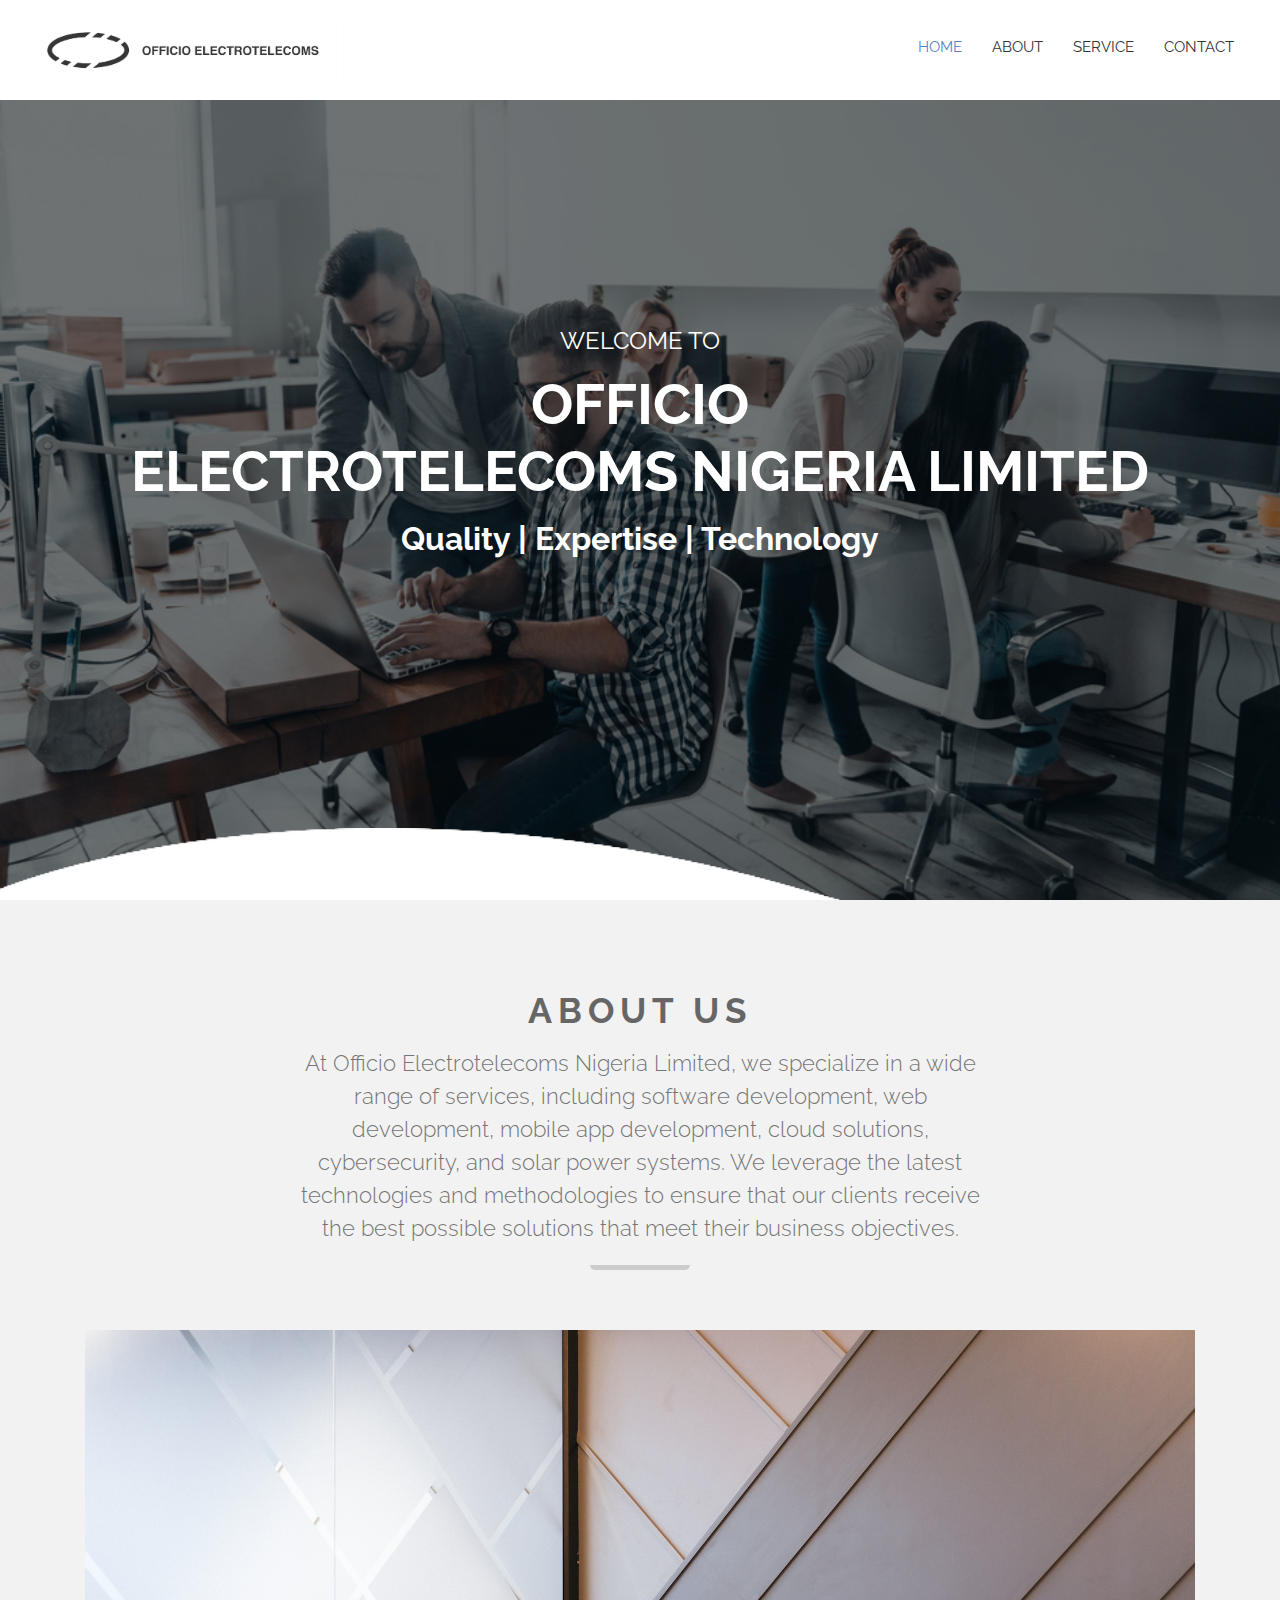
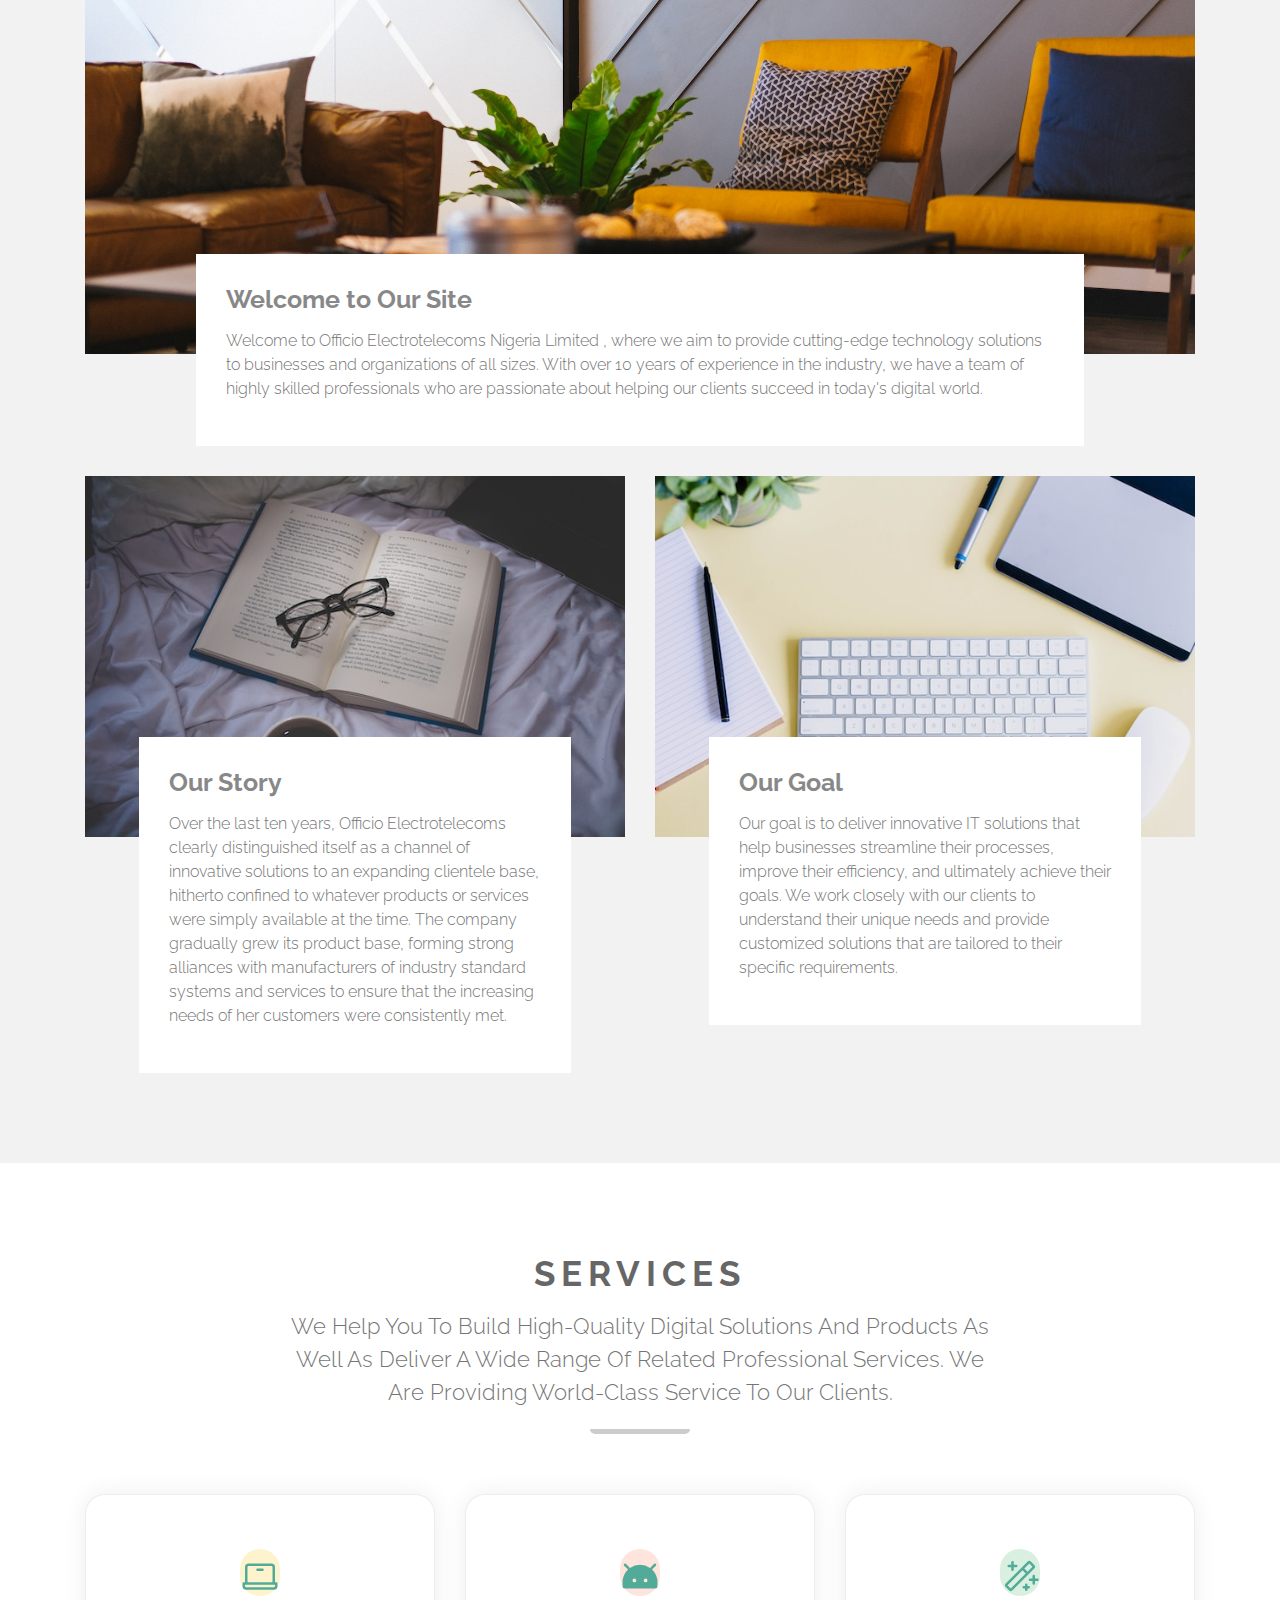
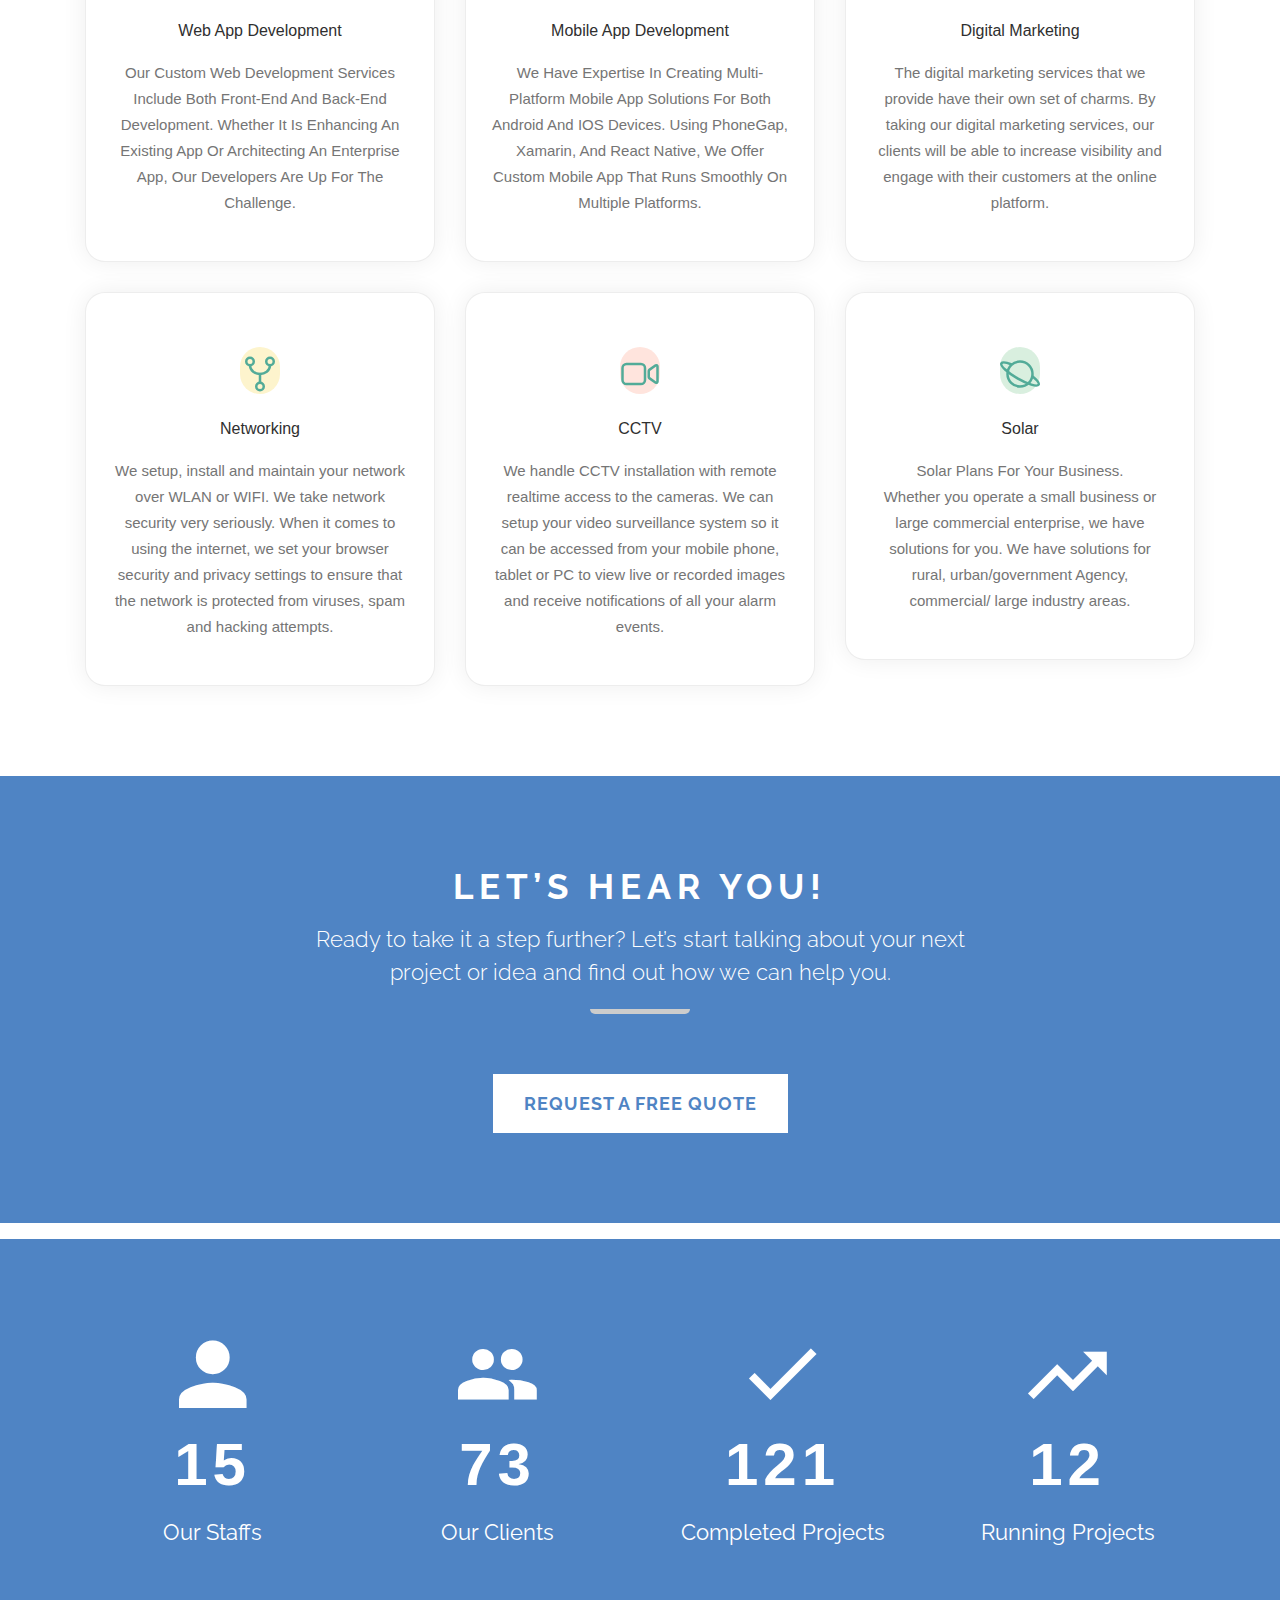
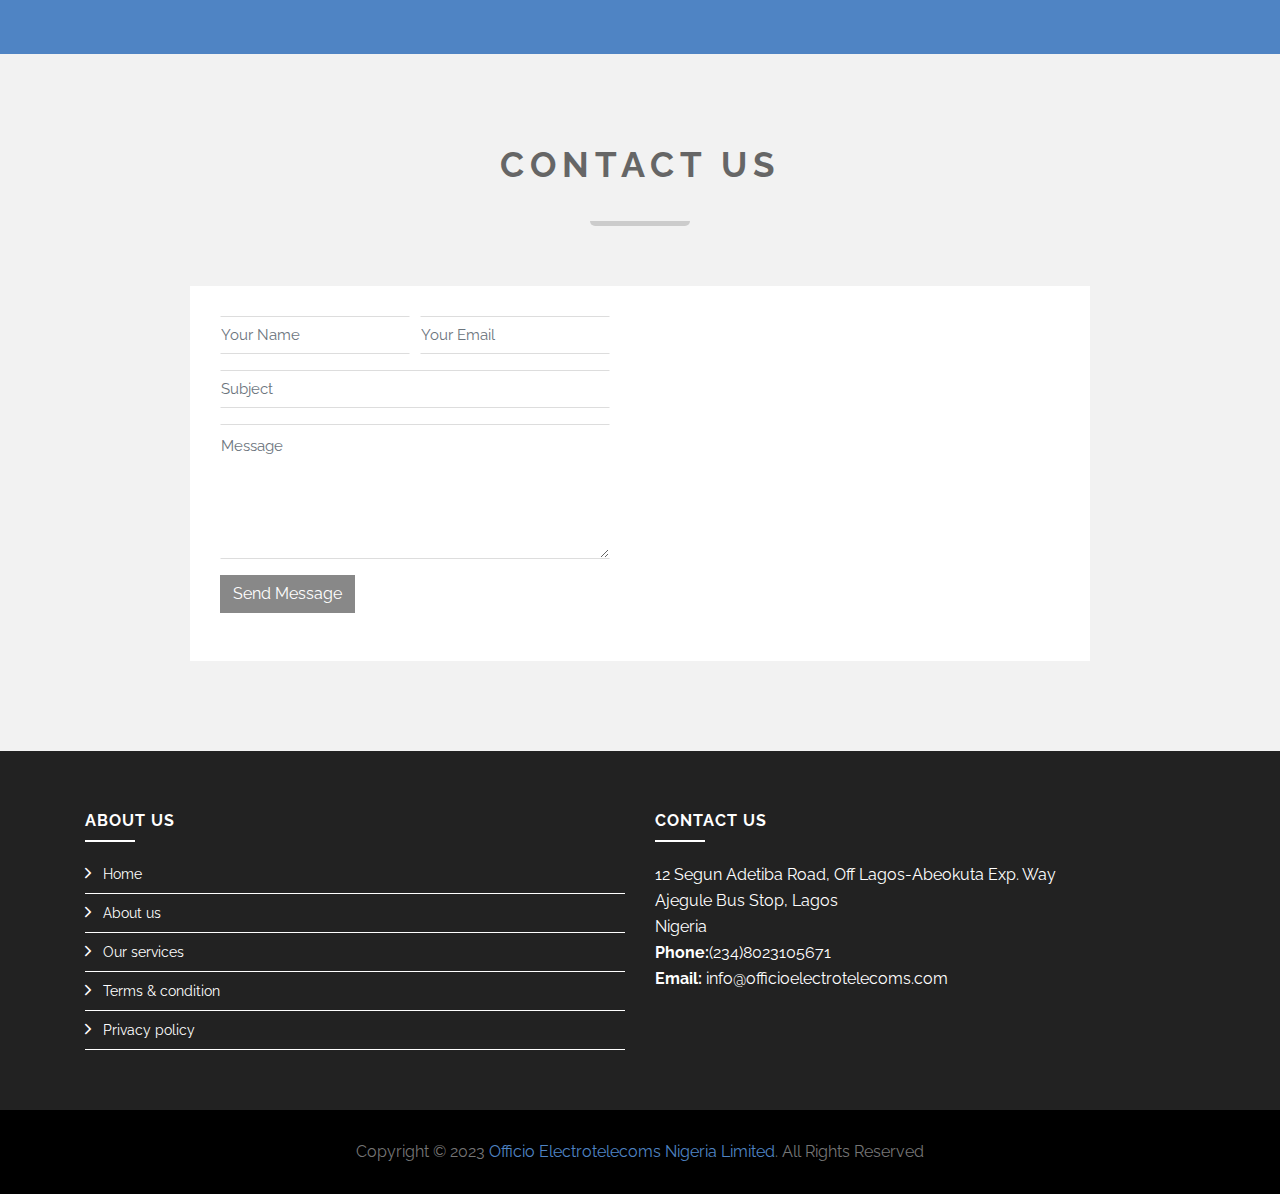
==== commit 1f437d50: "update" ====
--- a/index.html
+++ b/index.html
@@ -108,7 +108,7 @@
         <div class="row align-items-center">
           <div class="col-md-12">
             <div class="about-img">
-              <img src="img/welcome4.jpg" alt="" class="img-fluid" />
+              <img src="img/welcome10.jpg" alt="" class="img-fluid" />
             </div>
             <div class="about-content">
               <h2>Welcome to Our Site</h2>
@@ -863,7 +863,7 @@
                 Ajegule Bus Stop, Lagos<br />
                 Nigeria <br />
                 <strong>Phone:</strong>(234)8023105671<br />
-                <strong>Email:</strong> info@example.com<br />
+                <strong>Email:</strong> info@officioelectrotelecoms.com<br />
               </p>
             </div>
           </div>
--- a/css/style.css
+++ b/css/style.css
@@ -251,7 +251,7 @@
   justify-content: center;
   flex-flow: column;
   text-align: center;
-  padding: 0 2rem;
+  padding: 0 1rem;
   position: relative;
   overflow: hidden !important;
 }
@@ -263,7 +263,7 @@
 
 .home h3 {
   color: #fff;
-  font-size: 2.5rem;
+  font-size: 2rem;
 }
 
 .home h4 {
@@ -295,18 +295,14 @@
 
 @media (max-width: 768px) {
   .home {
-    padding: 2rem;
+    padding-top: 120px;
   }
 
   .home h1 {
-    color: #fff;
-    font-size: 2.3rem;
-  }
-
+    font-size: 2.4rem;
+  }
   .home h3 {
-    color: #fff;
-    font-size: 1.2rem;
-    margin-top: 1rem;
+    font-size: 1.5rem;
   }
 }
 
@@ -560,6 +556,7 @@
   position: relative;
   padding: 90px 0;
   background: #4f84c4;
+  margin-bottom: 1rem;
 }
 
 .call-to-action .container {
